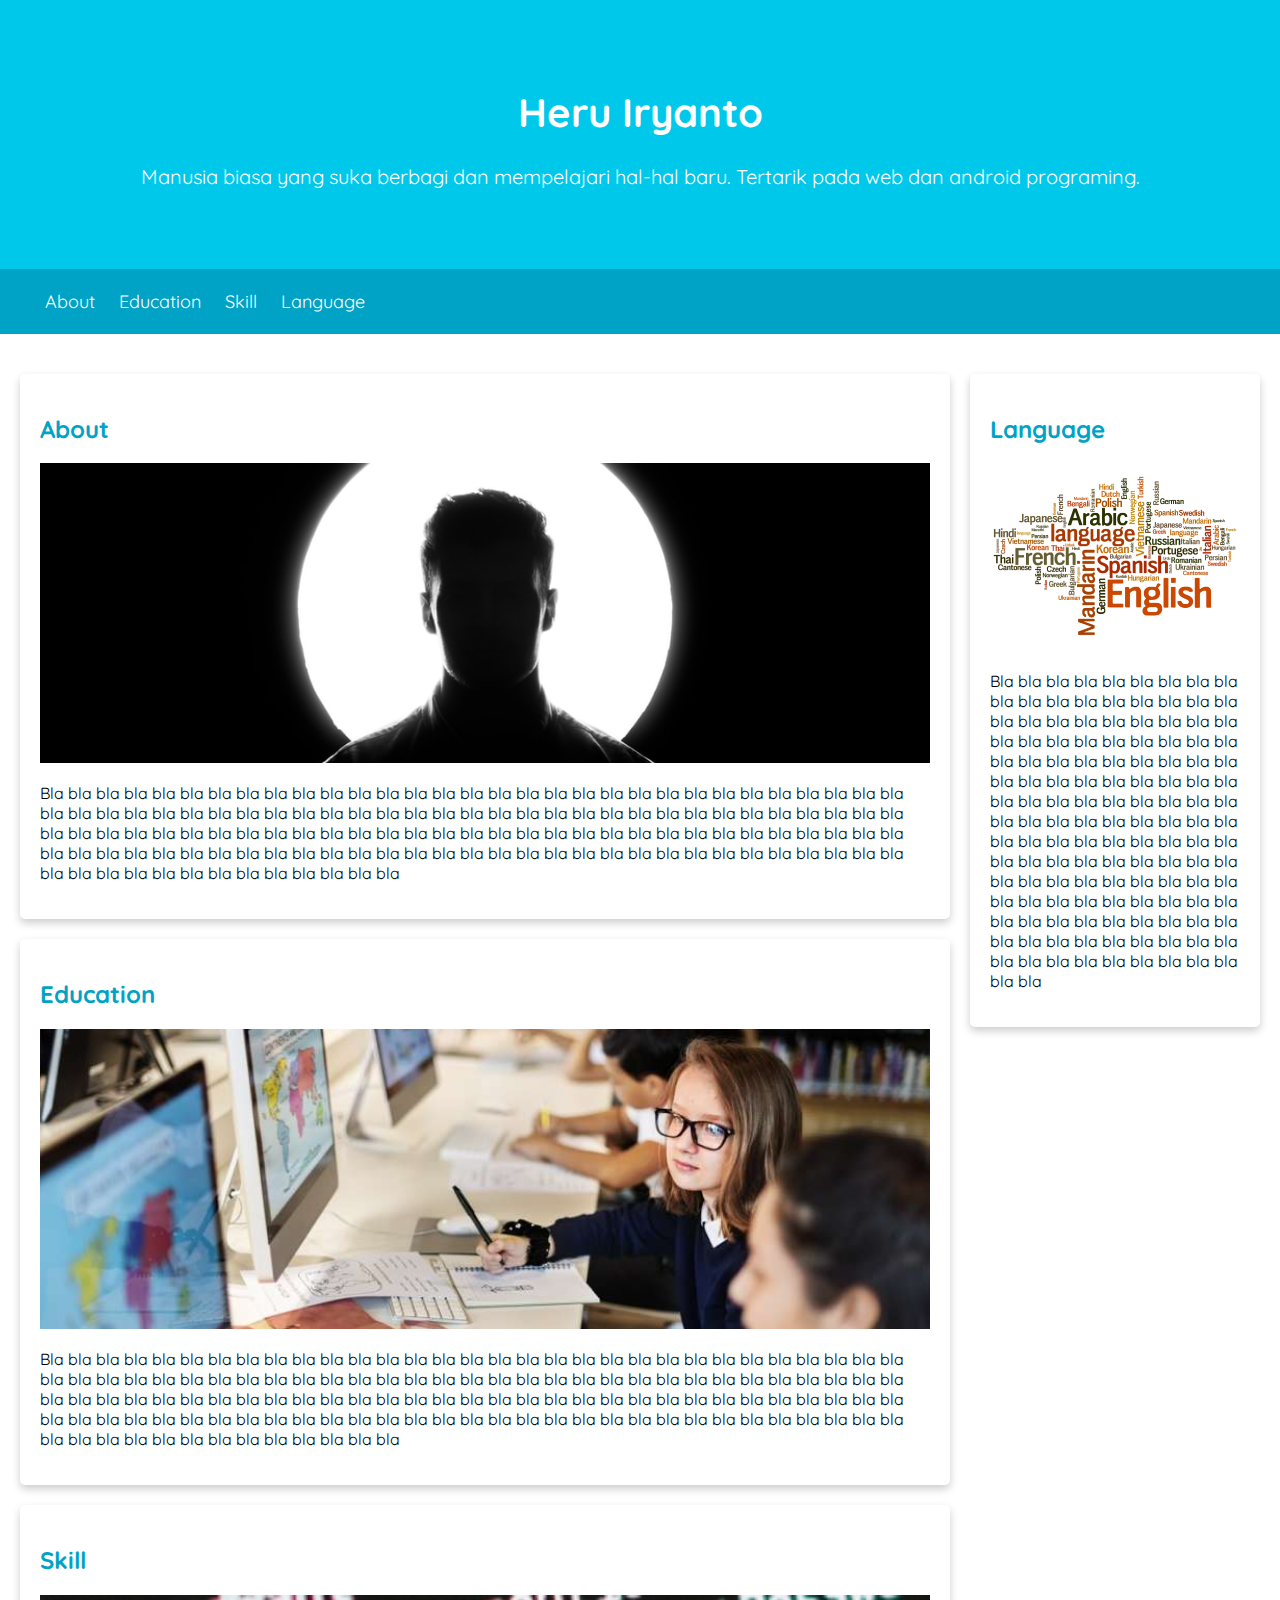
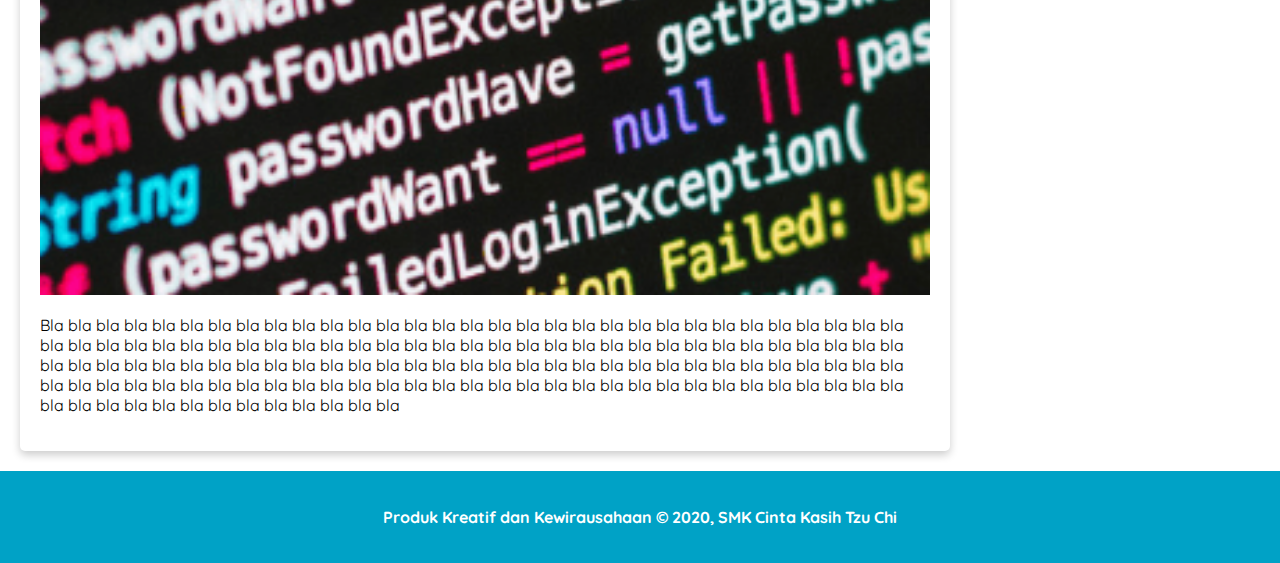
==== index.html @ ae41f1ff "a" ====
<!DOCTYPE html>
<html>
<head>
	<title>Biodata Diri</title>
	<link rel="stylesheet" type="text/css" href="assets/styles/main.css">
	<meta name="viewport" content="width=device-width, initial-scale=1">
</head>
<body>
	<header>
		<div class="jumbotron">
			<h1>Heru Iryanto</h1>
			<p>Manusia biasa yang suka berbagi dan mempelajari hal-hal baru. Tertarik pada web dan android programing.</p>			
		</div>

		<nav>
			<ul>
				<li><a href="#about">About</a></li>
				<li><a href="#education">Education</a></li>
				<li><a href="#skill">Skill</a></li>
				<li><a href="#language">Language</a></li>
			</ul>					
		</nav>
	</header>

	<main>
		<div id="content">
			<article id="about" class="card">
				<h2>About</h2>
				<img src="assets/images/about.jpg" class="featured-image" alt="About">
				<p>Bla bla bla bla bla bla bla bla bla bla bla bla bla bla bla bla bla bla bla bla bla bla bla bla bla bla bla bla bla bla bla bla bla bla bla bla bla bla bla bla bla bla bla bla bla bla bla bla bla bla bla bla bla bla bla bla bla bla bla bla bla bla bla bla bla bla bla bla bla bla bla bla bla bla bla bla bla bla bla bla bla bla bla bla bla bla bla bla bla bla bla bla bla bla bla bla bla bla bla bla bla bla bla bla bla bla bla bla bla bla bla bla bla bla bla bla bla bla bla bla bla bla bla bla bla bla bla bla bla bla bla bla bla bla bla bla bla </p>
			</article>

			<article id="education" class="card">
				<h2>Education</h2>
				<img src="assets/images/education.jpg" class="featured-image" alt="Education">
				<p>Bla bla bla bla bla bla bla bla bla bla bla bla bla bla bla bla bla bla bla bla bla bla bla bla bla bla bla bla bla bla bla bla bla bla bla bla bla bla bla bla bla bla bla bla bla bla bla bla bla bla bla bla bla bla bla bla bla bla bla bla bla bla bla bla bla bla bla bla bla bla bla bla bla bla bla bla bla bla bla bla bla bla bla bla bla bla bla bla bla bla bla bla bla bla bla bla bla bla bla bla bla bla bla bla bla bla bla bla bla bla bla bla bla bla bla bla bla bla bla bla bla bla bla bla bla bla bla bla bla bla bla bla bla bla bla bla bla </p>
			</article>

			<article id="skill" class="card">
				<h2>Skill</h2>
				<img src="assets/images/pemrograman.png" class="featured-image" alt="Skill">
				<p>Bla bla bla bla bla bla bla bla bla bla bla bla bla bla bla bla bla bla bla bla bla bla bla bla bla bla bla bla bla bla bla bla bla bla bla bla bla bla bla bla bla bla bla bla bla bla bla bla bla bla bla bla bla bla bla bla bla bla bla bla bla bla bla bla bla bla bla bla bla bla bla bla bla bla bla bla bla bla bla bla bla bla bla bla bla bla bla bla bla bla bla bla bla bla bla bla bla bla bla bla bla bla bla bla bla bla bla bla bla bla bla bla bla bla bla bla bla bla bla bla bla bla bla bla bla bla bla bla bla bla bla bla bla bla bla bla bla </p>
			</article>			
		</div>

		<aside>
			<article id="language" class="card">
				<h2>Language</h2>
				<img src="assets/images/language.jpg" class="featured-image" alt="Language">
				<p>Bla bla bla bla bla bla bla bla bla bla bla bla bla bla bla bla bla bla bla bla bla bla bla bla bla bla bla bla bla bla bla bla bla bla bla bla bla bla bla bla bla bla bla bla bla bla bla bla bla bla bla bla bla bla bla bla bla bla bla bla bla bla bla bla bla bla bla bla bla bla bla bla bla bla bla bla bla bla bla bla bla bla bla bla bla bla bla bla bla bla bla bla bla bla bla bla bla bla bla bla bla bla bla bla bla bla bla bla bla bla bla bla bla bla bla bla bla bla bla bla bla bla bla bla bla bla bla bla bla bla bla bla bla bla bla bla bla </p>
			</article>			
		</aside>
	</main>

	<footer>
		<p>Produk Kreatif dan Kewirausahaan &#169; 2020, SMK Cinta Kasih Tzu Chi</p>
	</footer>
</body>
</html>
---- assets/styles/main.css ----
@import url('https://fonts.googleapis.com/css2?family=Quicksand:wght@400;700&display=swap');

body {
	font-family: 'Quicksand', sans-serif;
	margin: 0;
	padding: 0;
}

h2, h3, h4 {
   color: #00a2c6
}

header {
	display: inline;
}

.jumbotron {
	font-size: 20px;
	padding: 60px;
	background-color: #00c8eb;
	text-align: center;
	color: white;
}

nav {
	background-color: #00a2c6;
	padding: 5px;
	position: sticky;
	top: 0;
}

nav a {
	font-size: 18px;
	font-weight: 400;
	text-decoration: none;
	color: white;
}

nav a:hover {
	font-weight: bold;
}

nav li {
	display: inline;
	margin-right: 20px;
	list-style-type: none;
}

main {
	padding: 20px;
	overflow: auto;
}

#content {
	float: left;
	width: 75%
}

.featured-image {
	width: 100%;
	max-height: 300px;
	object-fit: cover;
	object-position: center;
}

.card {
	box-shadow: 0 4px 8px 0 rgba(0, 0, 0, 0.2);
	border-radius: 5px;
	padding: 20px;
	margin-top: 20px;
}

aside {
	float: right;
	width: 25%;
	padding-left: 20px;
}

footer {
   padding: 20px;
   color: white;
   background-color: #00a2c6;
   text-align: center;
   font-weight: bold;
}

* {
	box-sizing: border-box;
}

@media screen and (max-width: 1000px) {
	#content, aside {
		width: 100%;
		padding: 0;
	}
}
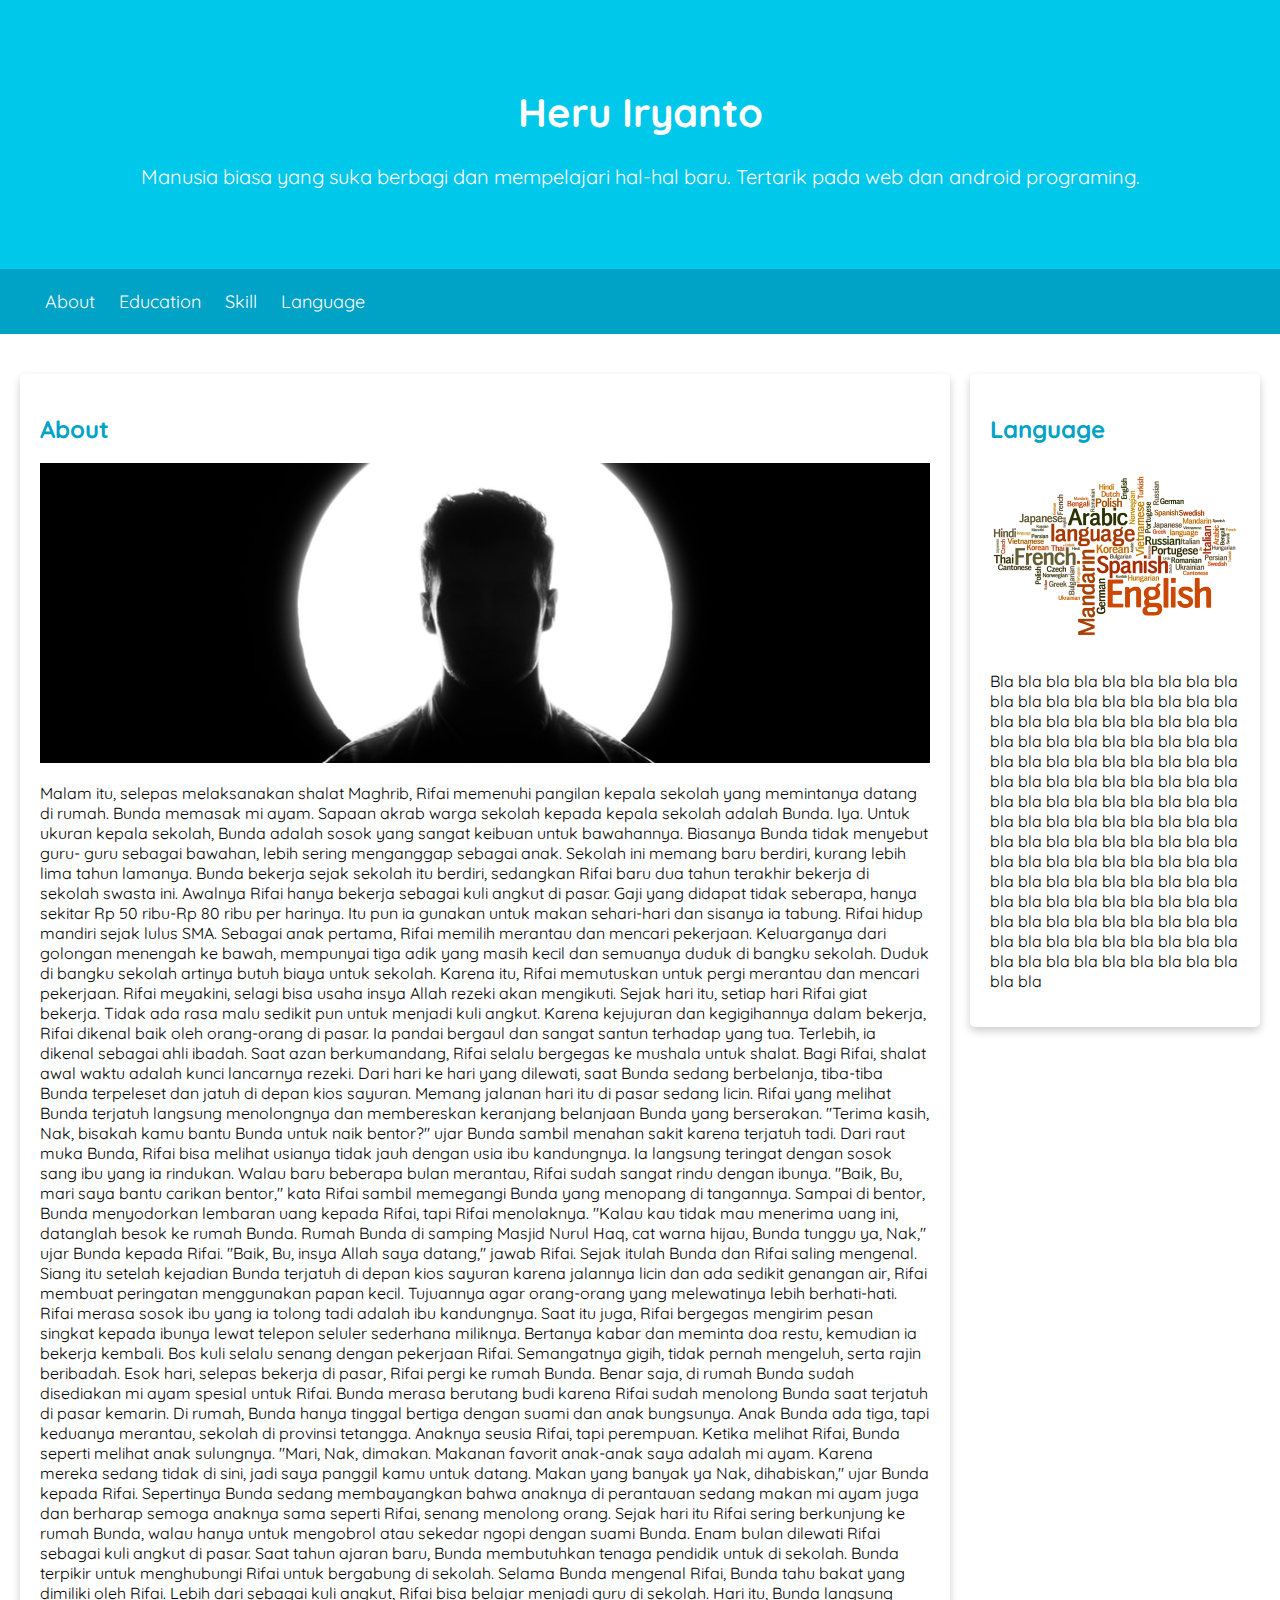
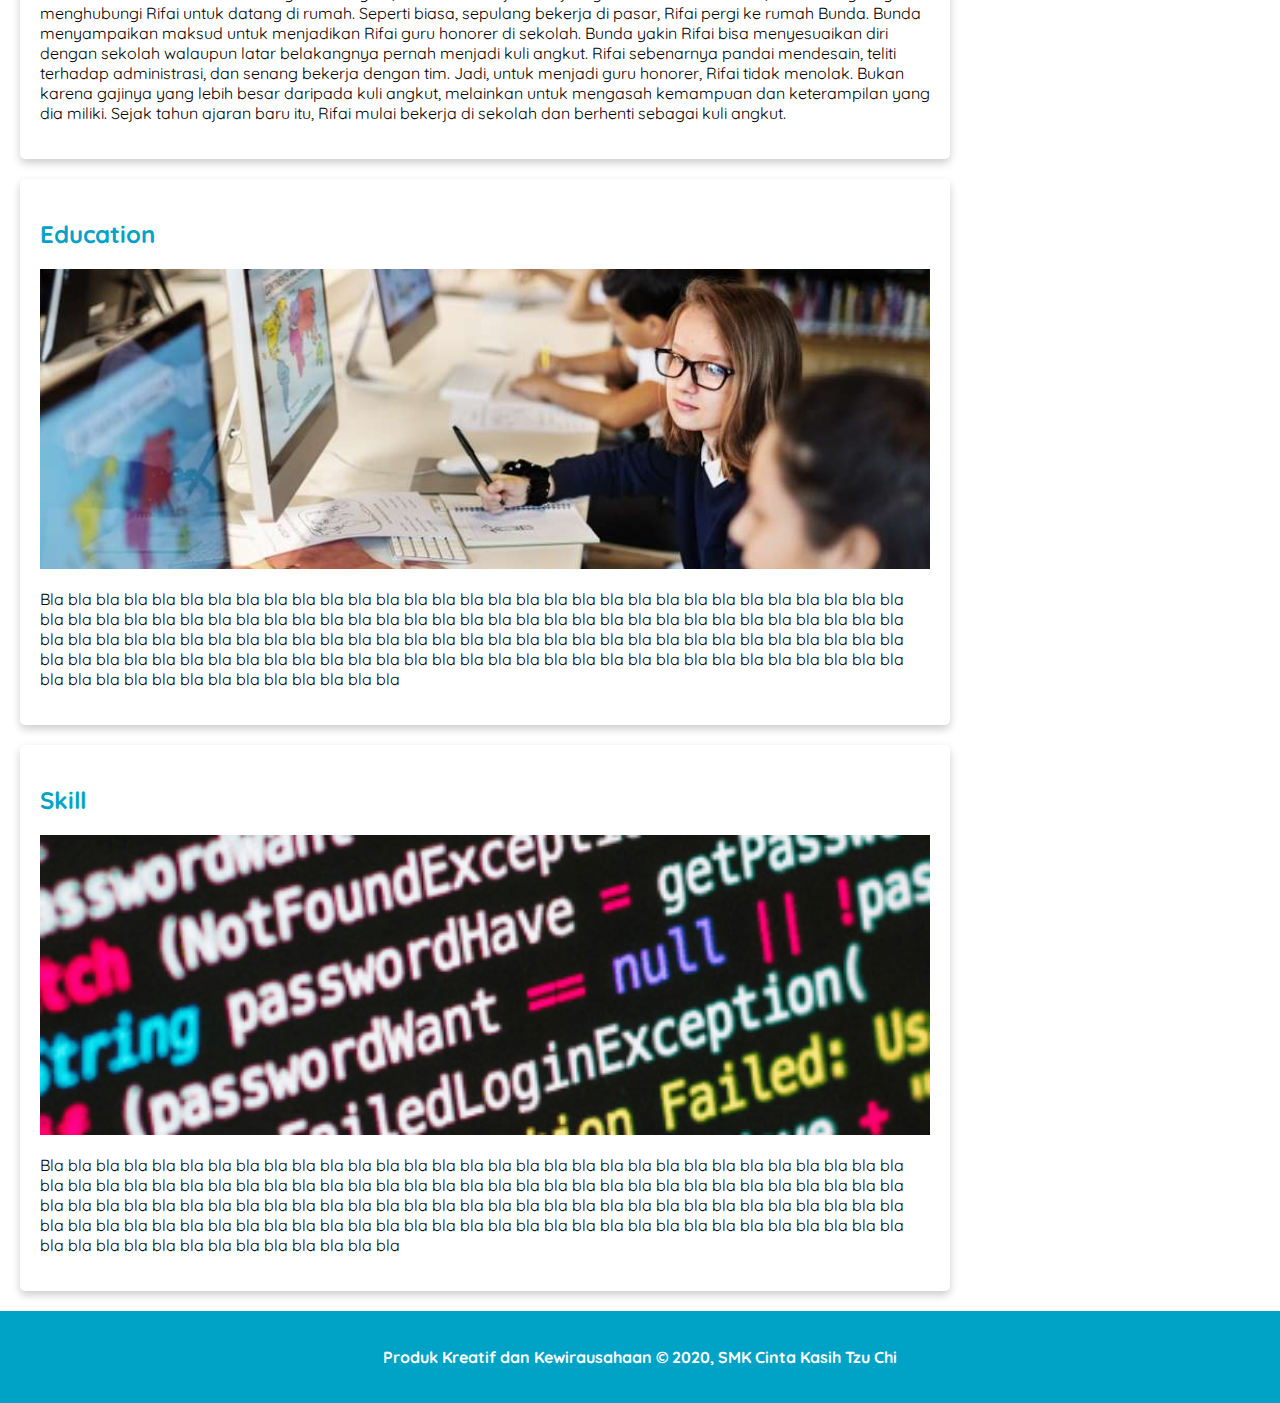
==== commit 7c8e160f: "Merge 3323ccde78613327c2ebade788f9819afcb1f990 into 85872a81ba53d3e8b3f4654fa71a9c98e99d0c36" ====
--- a/index.html
+++ b/index.html
@@ -1,15 +1,18 @@
 <!DOCTYPE html>
 <html>
+
 <head>
 	<title>Biodata Diri</title>
 	<link rel="stylesheet" type="text/css" href="assets/styles/main.css">
 	<meta name="viewport" content="width=device-width, initial-scale=1">
 </head>
+
 <body>
 	<header>
 		<div class="jumbotron">
 			<h1>Heru Iryanto</h1>
-			<p>Manusia biasa yang suka berbagi dan mempelajari hal-hal baru. Tertarik pada web dan android programing.</p>			
+			<p>Manusia biasa yang suka berbagi dan mempelajari hal-hal baru. Tertarik pada web dan android programing.
+			</p>
 		</div>
 
 		<nav>
@@ -18,7 +21,7 @@
 				<li><a href="#education">Education</a></li>
 				<li><a href="#skill">Skill</a></li>
 				<li><a href="#language">Language</a></li>
-			</ul>					
+			</ul>
 		</nav>
 	</header>
 
@@ -27,28 +30,132 @@
 			<article id="about" class="card">
 				<h2>About</h2>
 				<img src="assets/images/about.jpg" class="featured-image" alt="About">
-				<p>Bla bla bla bla bla bla bla bla bla bla bla bla bla bla bla bla bla bla bla bla bla bla bla bla bla bla bla bla bla bla bla bla bla bla bla bla bla bla bla bla bla bla bla bla bla bla bla bla bla bla bla bla bla bla bla bla bla bla bla bla bla bla bla bla bla bla bla bla bla bla bla bla bla bla bla bla bla bla bla bla bla bla bla bla bla bla bla bla bla bla bla bla bla bla bla bla bla bla bla bla bla bla bla bla bla bla bla bla bla bla bla bla bla bla bla bla bla bla bla bla bla bla bla bla bla bla bla bla bla bla bla bla bla bla bla bla bla </p>
+				<p>Malam itu, selepas melaksanakan shalat Maghrib, Rifai memenuhi pangilan kepala sekolah yang
+					memintanya datang di rumah. Bunda memasak mi ayam. Sapaan akrab warga sekolah kepada kepala sekolah
+					adalah Bunda. Iya. Untuk ukuran kepala sekolah, Bunda adalah sosok yang sangat keibuan untuk
+					bawahannya.
+
+					Biasanya Bunda tidak menyebut guru- guru sebagai bawahan, lebih sering menganggap sebagai anak.
+					Sekolah ini memang baru berdiri, kurang lebih lima tahun lamanya. Bunda bekerja sejak sekolah itu
+					berdiri, sedangkan Rifai baru dua tahun terakhir bekerja di sekolah swasta ini.
+
+					Awalnya Rifai hanya bekerja sebagai kuli angkut di pasar. Gaji yang didapat tidak seberapa, hanya
+					sekitar Rp 50 ribu-Rp 80 ribu per harinya. Itu pun ia gunakan untuk makan sehari-hari dan sisanya ia
+					tabung.
+
+					Rifai hidup mandiri sejak lulus SMA. Sebagai anak pertama, Rifai memilih merantau dan mencari
+					pekerjaan. Keluarganya dari golongan menengah ke bawah, mempunyai tiga adik yang masih kecil dan
+					semuanya duduk di bangku sekolah.
+
+					Duduk di bangku sekolah artinya butuh biaya untuk sekolah. Karena itu, Rifai memutuskan untuk pergi
+					merantau dan mencari pekerjaan. Rifai meyakini, selagi bisa usaha insya Allah rezeki akan mengikuti.
+
+					Sejak hari itu, setiap hari Rifai giat bekerja. Tidak ada rasa malu sedikit pun untuk menjadi kuli
+					angkut. Karena kejujuran dan kegigihannya dalam bekerja, Rifai dikenal baik oleh orang-orang di
+					pasar. Ia pandai bergaul dan sangat santun terhadap yang tua. Terlebih, ia dikenal sebagai ahli
+					ibadah.
+
+					Saat azan berkumandang, Rifai selalu bergegas ke mushala untuk shalat. Bagi Rifai, shalat awal waktu
+					adalah kunci lancarnya rezeki.
+
+					Dari hari ke hari yang dilewati, saat Bunda sedang berbelanja, tiba-tiba Bunda terpeleset dan jatuh
+					di depan kios sayuran. Memang jalanan hari itu di pasar sedang licin. Rifai yang melihat Bunda
+					terjatuh langsung menolongnya dan membereskan keranjang belanjaan Bunda yang berserakan.
+
+					"Terima kasih, Nak, bisakah kamu bantu Bunda untuk naik bentor?" ujar Bunda sambil menahan sakit
+					karena terjatuh tadi.
+
+					Dari raut muka Bunda, Rifai bisa melihat usianya tidak jauh dengan usia ibu kandungnya. Ia langsung
+					teringat dengan sosok sang ibu yang ia rindukan. Walau baru beberapa bulan merantau, Rifai sudah
+					sangat rindu dengan ibunya.
+
+					"Baik, Bu, mari saya bantu carikan bentor," kata Rifai sambil memegangi Bunda yang menopang di
+					tangannya.
+
+					Sampai di bentor, Bunda menyodorkan lembaran uang kepada Rifai, tapi Rifai menolaknya. "Kalau kau
+					tidak mau menerima uang ini, datanglah besok ke rumah Bunda. Rumah Bunda di samping Masjid Nurul
+					Haq, cat warna hijau, Bunda tunggu ya, Nak," ujar Bunda kepada Rifai.
+
+					"Baik, Bu, insya Allah saya datang," jawab Rifai. Sejak itulah Bunda dan Rifai saling mengenal.
+
+					Siang itu setelah kejadian Bunda terjatuh di depan kios sayuran karena jalannya licin dan ada
+					sedikit genangan air, Rifai membuat peringatan menggunakan papan kecil. Tujuannya agar orang-orang
+					yang melewatinya lebih berhati-hati.
+
+					Rifai merasa sosok ibu yang ia tolong tadi adalah ibu kandungnya. Saat itu juga, Rifai bergegas
+					mengirim pesan singkat kepada ibunya lewat telepon seluler sederhana miliknya. Bertanya kabar dan
+					meminta doa restu, kemudian ia bekerja kembali.
+
+					Bos kuli selalu senang dengan pekerjaan Rifai. Semangatnya gigih, tidak pernah mengeluh, serta rajin
+					beribadah.
+
+					Esok hari, selepas bekerja di pasar, Rifai pergi ke rumah Bunda. Benar saja, di rumah Bunda sudah
+					disediakan mi ayam spesial untuk Rifai. Bunda merasa berutang budi karena Rifai sudah menolong Bunda
+					saat terjatuh di pasar kemarin.
+
+					Di rumah, Bunda hanya tinggal bertiga dengan suami dan anak bungsunya. Anak Bunda ada tiga, tapi
+					keduanya merantau, sekolah di provinsi tetangga. Anaknya seusia Rifai, tapi perempuan. Ketika
+					melihat Rifai, Bunda seperti melihat anak sulungnya.
+
+					"Mari, Nak, dimakan. Makanan favorit anak-anak saya adalah mi ayam. Karena mereka sedang tidak di
+					sini, jadi saya panggil kamu untuk datang. Makan yang banyak ya Nak, dihabiskan," ujar Bunda kepada
+					Rifai.
+
+					Sepertinya Bunda sedang membayangkan bahwa anaknya di perantauan sedang makan mi ayam juga dan
+					berharap semoga anaknya sama seperti Rifai, senang menolong orang. Sejak hari itu Rifai sering
+					berkunjung ke rumah Bunda, walau hanya untuk mengobrol atau sekedar ngopi dengan suami Bunda.
+
+					Enam bulan dilewati Rifai sebagai kuli angkut di pasar. Saat tahun ajaran baru, Bunda membutuhkan
+					tenaga pendidik untuk di sekolah. Bunda terpikir untuk menghubungi Rifai untuk bergabung di sekolah.
+
+					Selama Bunda mengenal Rifai, Bunda tahu bakat yang dimiliki oleh Rifai. Lebih dari sebagai kuli
+					angkut, Rifai bisa belajar menjadi guru di sekolah. Hari itu, Bunda langsung menghubungi Rifai untuk
+					datang di rumah.
+
+					Seperti biasa, sepulang bekerja di pasar, Rifai pergi ke rumah Bunda. Bunda menyampaikan maksud
+					untuk menjadikan Rifai guru honorer di sekolah. Bunda yakin Rifai bisa menyesuaikan diri dengan
+					sekolah walaupun latar belakangnya pernah menjadi kuli angkut.
+
+					Rifai sebenarnya pandai mendesain, teliti terhadap administrasi, dan senang bekerja dengan tim.
+					Jadi, untuk menjadi guru honorer, Rifai tidak menolak. Bukan karena gajinya yang lebih besar
+					daripada kuli angkut, melainkan untuk mengasah kemampuan dan keterampilan yang dia miliki. Sejak
+					tahun ajaran baru itu, Rifai mulai bekerja di sekolah dan berhenti sebagai kuli angkut.
 			</article>
 
 			<article id="education" class="card">
 				<h2>Education</h2>
 				<img src="assets/images/education.jpg" class="featured-image" alt="Education">
-				<p>Bla bla bla bla bla bla bla bla bla bla bla bla bla bla bla bla bla bla bla bla bla bla bla bla bla bla bla bla bla bla bla bla bla bla bla bla bla bla bla bla bla bla bla bla bla bla bla bla bla bla bla bla bla bla bla bla bla bla bla bla bla bla bla bla bla bla bla bla bla bla bla bla bla bla bla bla bla bla bla bla bla bla bla bla bla bla bla bla bla bla bla bla bla bla bla bla bla bla bla bla bla bla bla bla bla bla bla bla bla bla bla bla bla bla bla bla bla bla bla bla bla bla bla bla bla bla bla bla bla bla bla bla bla bla bla bla bla </p>
+				<p>Bla bla bla bla bla bla bla bla bla bla bla bla bla bla bla bla bla bla bla bla bla bla bla bla bla
+					bla bla bla bla bla bla bla bla bla bla bla bla bla bla bla bla bla bla bla bla bla bla bla bla bla
+					bla bla bla bla bla bla bla bla bla bla bla bla bla bla bla bla bla bla bla bla bla bla bla bla bla
+					bla bla bla bla bla bla bla bla bla bla bla bla bla bla bla bla bla bla bla bla bla bla bla bla bla
+					bla bla bla bla bla bla bla bla bla bla bla bla bla bla bla bla bla bla bla bla bla bla bla bla bla
+					bla bla bla bla bla bla bla bla bla bla bla bla </p>
 			</article>
 
 			<article id="skill" class="card">
 				<h2>Skill</h2>
 				<img src="assets/images/pemrograman.png" class="featured-image" alt="Skill">
-				<p>Bla bla bla bla bla bla bla bla bla bla bla bla bla bla bla bla bla bla bla bla bla bla bla bla bla bla bla bla bla bla bla bla bla bla bla bla bla bla bla bla bla bla bla bla bla bla bla bla bla bla bla bla bla bla bla bla bla bla bla bla bla bla bla bla bla bla bla bla bla bla bla bla bla bla bla bla bla bla bla bla bla bla bla bla bla bla bla bla bla bla bla bla bla bla bla bla bla bla bla bla bla bla bla bla bla bla bla bla bla bla bla bla bla bla bla bla bla bla bla bla bla bla bla bla bla bla bla bla bla bla bla bla bla bla bla bla bla </p>
-			</article>			
+				<p>Bla bla bla bla bla bla bla bla bla bla bla bla bla bla bla bla bla bla bla bla bla bla bla bla bla
+					bla bla bla bla bla bla bla bla bla bla bla bla bla bla bla bla bla bla bla bla bla bla bla bla bla
+					bla bla bla bla bla bla bla bla bla bla bla bla bla bla bla bla bla bla bla bla bla bla bla bla bla
+					bla bla bla bla bla bla bla bla bla bla bla bla bla bla bla bla bla bla bla bla bla bla bla bla bla
+					bla bla bla bla bla bla bla bla bla bla bla bla bla bla bla bla bla bla bla bla bla bla bla bla bla
+					bla bla bla bla bla bla bla bla bla bla bla bla </p>
+			</article>
 		</div>
 
 		<aside>
 			<article id="language" class="card">
 				<h2>Language</h2>
 				<img src="assets/images/language.jpg" class="featured-image" alt="Language">
-				<p>Bla bla bla bla bla bla bla bla bla bla bla bla bla bla bla bla bla bla bla bla bla bla bla bla bla bla bla bla bla bla bla bla bla bla bla bla bla bla bla bla bla bla bla bla bla bla bla bla bla bla bla bla bla bla bla bla bla bla bla bla bla bla bla bla bla bla bla bla bla bla bla bla bla bla bla bla bla bla bla bla bla bla bla bla bla bla bla bla bla bla bla bla bla bla bla bla bla bla bla bla bla bla bla bla bla bla bla bla bla bla bla bla bla bla bla bla bla bla bla bla bla bla bla bla bla bla bla bla bla bla bla bla bla bla bla bla bla </p>
-			</article>			
+				<p>Bla bla bla bla bla bla bla bla bla bla bla bla bla bla bla bla bla bla bla bla bla bla bla bla bla
+					bla bla bla bla bla bla bla bla bla bla bla bla bla bla bla bla bla bla bla bla bla bla bla bla bla
+					bla bla bla bla bla bla bla bla bla bla bla bla bla bla bla bla bla bla bla bla bla bla bla bla bla
+					bla bla bla bla bla bla bla bla bla bla bla bla bla bla bla bla bla bla bla bla bla bla bla bla bla
+					bla bla bla bla bla bla bla bla bla bla bla bla bla bla bla bla bla bla bla bla bla bla bla bla bla
+					bla bla bla bla bla bla bla bla bla bla bla bla </p>
+			</article>
 		</aside>
 	</main>
 
@@ -56,4 +163,5 @@
 		<p>Produk Kreatif dan Kewirausahaan &#169; 2020, SMK Cinta Kasih Tzu Chi</p>
 	</footer>
 </body>
+
 </html>